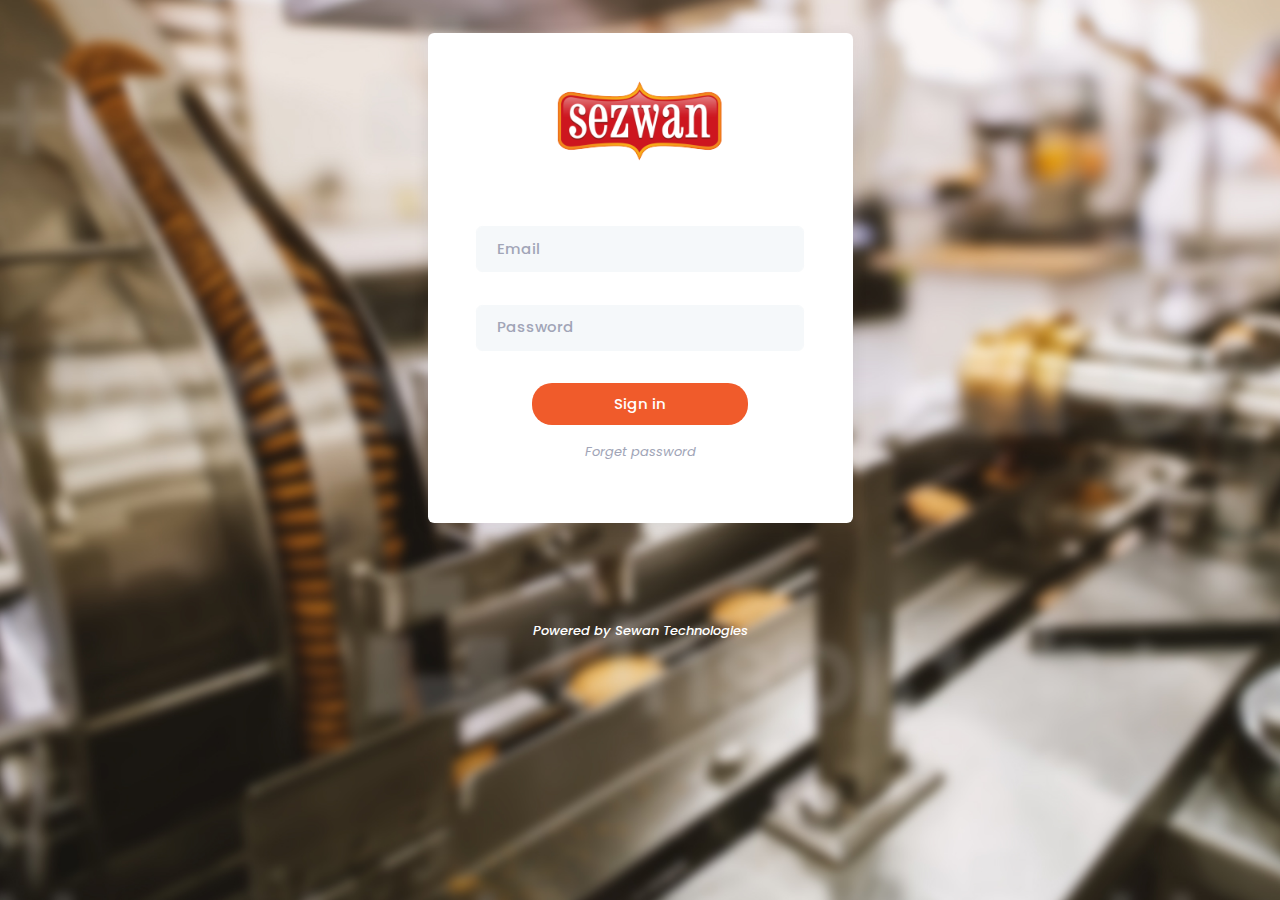
==== Index.html @ 839d055e "Add files via upload" ====
<!DOCTYPE html>
<html lang="en">
<head>
    <meta charset="utf-8" />
    <meta name="viewport" content="width=device-width, initial-scale=1.0" />
    <title>Sezwan Payroll</title>
    <link rel="stylesheet" href="https://fonts.googleapis.com/css?family=Poppins:300,400,500,600,700" />
    <link href="style.bundle.css" rel="stylesheet" />
    <link href="plugins.bundle.css" rel="stylesheet" />
    <link href="override.css" rel="stylesheet" />
    <link rel="stylesheet" href="https://cdnjs.cloudflare.com/ajax/libs/font-awesome/5.13.0/css/all.min.css">


    
</head>
<body>


    <div>
        <main role="main" class="pb-3">
          
<div class="d-flex flex-column flex-root">
    <!--begin::Authentication - Sign-in -->
    <div class="d-flex flex-column flex-column-fluid bgi-position-y-bottom position-x-center bgi-no-repeat bgi-size-contain bgi-attachment-fixed">
        <!--begin::Content-->
        <div class="d-flex flex-center flex-column flex-column-fluid p-10 pb-lg-20">
            <!--begin::Wrapper-->
            <div class="w-lg-425px bg-body rounded shadow-sm p-10 p-lg-15 mx-auto">
                <!--begin::Form-->
                <form class="form w-100" novalidate="novalidate" id="kt_sign_in_form" action="#">
                    <!--begin::Heading-->
                    <div class="text-center">
                        <!--begin::Logo-->
                             <a href="#">
                                <img src="Logo.png" class="h-80px" />
                            </a>
                        <!--end::Logo-->
                        
                    </div>
                    <!--begin::Heading-->
                    <!--begin::Input group-->
                    <div class="fv-row mb-10 pt-5">
                        <!--begin::Input-->
                        <input placeholder="Email" class="form-control form-control-lg form-control-solid" type="text" name="email" autocomplete="off" />
                        <!--end::Input-->
                    </div>
                    <!--end::Input group-->
                    <!--begin::Input group-->
                    <div class="fv-row mb-10">
                        <!--begin::Input-->
                        <input placeholder="Password" class="form-control form-control-lg form-control-solid" type="password" name="password" autocomplete="off" >
                        <!--end::Input-->
                    </div>
                    <!--end::Input group-->
                    <!--begin::Actions-->
                    <div class="text-center">
                        <!--begin::Submit button-->
                        <button type="submit" id="kt_sign_in_submit" class="btn btn-lg btn-primary mb-5" style="border-radius: 20px; padding:10px 25% 10px 25% !important;">
                            <span class="indicator-label">Sign in</span>
                            <span class="indicator-progress">
                                Please wait...
                                <span class="spinner-border spinner-border-sm align-middle ms-2"></span>
                            </span>
                        </button>
                        <p><a href="#"><i>Forget password</i></a></p>

                    </div>
                    <!--end::Actions-->
                </form>
                <!--end::Form-->
            </div>
            <!--end::Wrapper-->
        </div>
        <!--end::Content-->
        <!--begin::Footer-->
        <div class="d-flex flex-center flex-column-auto p-10">
            <!--begin::Links-->
            <div class="d-flex align-items-center fw-bold fs-6" >
                <p> <i style="color: #ffffff;">Powered by Sewan Technologies</i></p>
            </div>
            <!--end::Links-->
        </div>
        <!--end::Footer-->
    </div>
    <!--end::Authentication - Sign-in-->
</div>

        </main>
    </div>
    <script src="jquery.min.js"></script>
    <script src="bootstrap.bundle.min.js"></script>

<script src="scripts.bundle.js"></script>
<script src="plugins.bundle.js"></script>
<script src="general.js"></script>

</body>
</html>
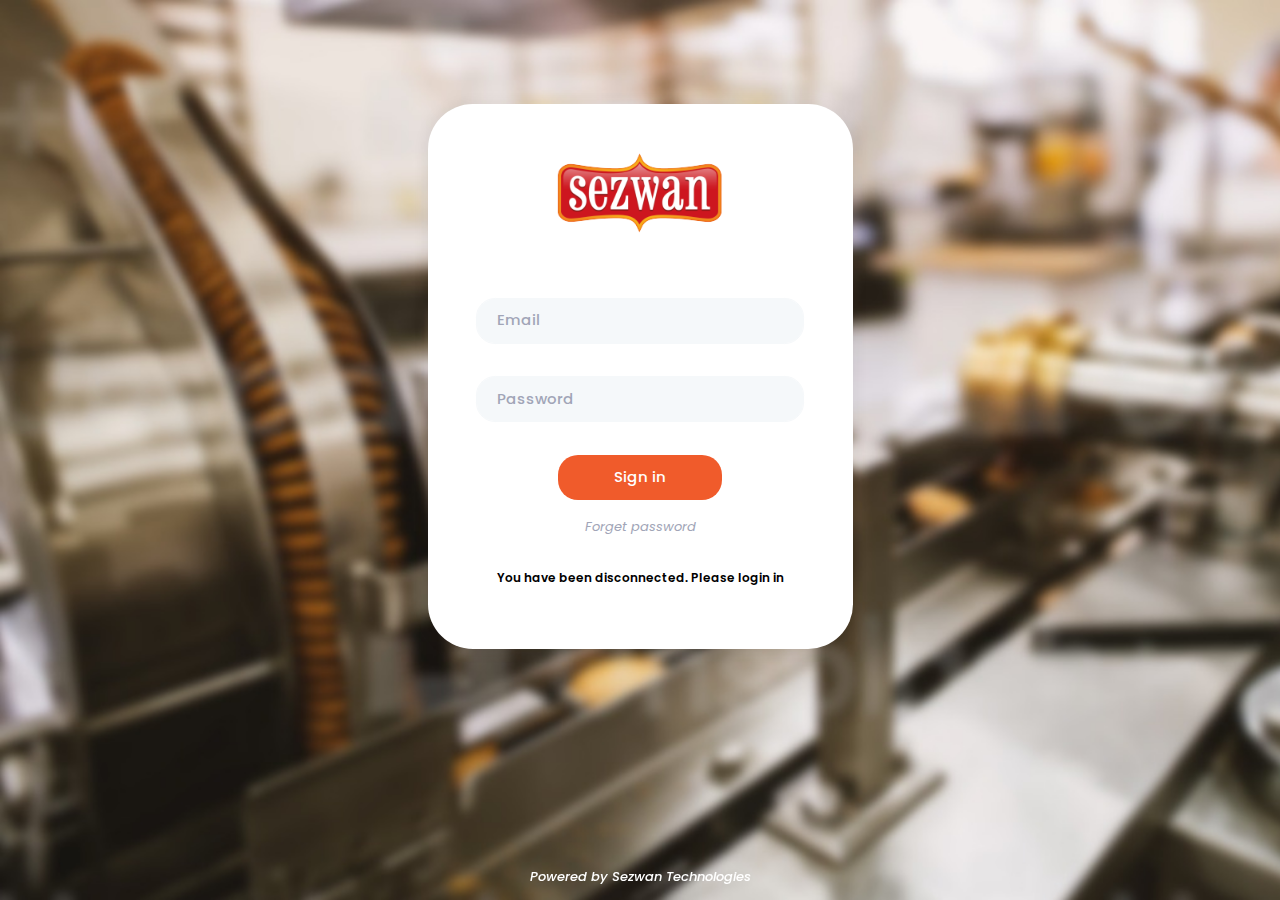
==== commit c547f0a1: "Second addition" ====
--- a/Index.html
+++ b/Index.html
@@ -3,7 +3,7 @@
 <head>
     <meta charset="utf-8" />
     <meta name="viewport" content="width=device-width, initial-scale=1.0" />
-    <title>Sezwan Payroll</title>
+    <title>ThinkWisePayroll</title>
     <link rel="stylesheet" href="https://fonts.googleapis.com/css?family=Poppins:300,400,500,600,700" />
     <link href="style.bundle.css" rel="stylesheet" />
     <link href="plugins.bundle.css" rel="stylesheet" />
@@ -16,16 +16,16 @@
 <body>
 
 
-    <div>
+    <div class="noscroll">
         <main role="main" class="pb-3">
           
-<div class="d-flex flex-column flex-root">
+<div class="d-flex flex-column flex-root maindv">
     <!--begin::Authentication - Sign-in -->
     <div class="d-flex flex-column flex-column-fluid bgi-position-y-bottom position-x-center bgi-no-repeat bgi-size-contain bgi-attachment-fixed">
         <!--begin::Content-->
-        <div class="d-flex flex-center flex-column flex-column-fluid p-10 pb-lg-20">
+        <div class="d-flex flex-center flex-column flex-column-fluid p-mob pb-lg-20 pd-center">
             <!--begin::Wrapper-->
-            <div class="w-lg-425px bg-body rounded shadow-sm p-10 p-lg-15 mx-auto">
+            <div class="w-lg-425px bg-body rounded shadow-sm p-mob p-lg-15 mx-auto">
                 <!--begin::Form-->
                 <form class="form w-100" novalidate="novalidate" id="kt_sign_in_form" action="#">
                     <!--begin::Heading-->
@@ -55,7 +55,7 @@
                     <!--begin::Actions-->
                     <div class="text-center">
                         <!--begin::Submit button-->
-                        <button type="submit" id="kt_sign_in_submit" class="btn btn-lg btn-primary mb-5" style="border-radius: 20px; padding:10px 25% 10px 25% !important;">
+                        <button type="submit" id="kt_sign_in_submit" class="btn btn-lg btn-primary mb-5" style="border-radius: 20px; width:50%;">
                             <span class="indicator-label">Sign in</span>
                             <span class="indicator-progress">
                                 Please wait...
@@ -63,6 +63,10 @@
                             </span>
                         </button>
                         <p><a href="#"><i>Forget password</i></a></p>
+
+                        <div>
+                            <p id="message">You have been disconnected. Please login in</p>
+                        </div>
 
                     </div>
                     <!--end::Actions-->
@@ -72,17 +76,19 @@
             <!--end::Wrapper-->
         </div>
         <!--end::Content-->
-        <!--begin::Footer-->
-        <div class="d-flex flex-center flex-column-auto p-10">
-            <!--begin::Links-->
-            <div class="d-flex align-items-center fw-bold fs-6" >
-                <p> <i style="color: #ffffff;">Powered by Sewan Technologies</i></p>
-            </div>
-            <!--end::Links-->
-        </div>
-        <!--end::Footer-->
+
     </div>
     <!--end::Authentication - Sign-in-->
+
+            <!--begin::Footer-->
+            <div class="d-flex flex-center flex-column-auto footerdv p-mob">
+                <!--begin::Links-->
+                <div class="d-flex align-items-center fw-bold fs-6" >
+                    <p> <i style="color: #ffffff;">Powered by Sezwan Technologies</i></p>
+                </div>
+                <!--end::Links-->
+            </div>
+            <!--end::Footer-->
 </div>
 
         </main>
--- a/style.bundle.css
+++ b/style.bundle.css
@@ -10657,7 +10657,7 @@
 }
 
 .rounded {
-  border-radius: 0.475rem !important;
+  border-radius: 3.45rem !important;
 }
 
 .rounded-0 {
--- a/override.css
+++ b/override.css
@@ -1,16 +1,60 @@
 ﻿body {
-    background-image: url(Login-Page.jpg);
+    background-image: url(loginback.jpeg);
     background-size: cover;
 }
 
+.noscroll{
+overflow-y: hidden;
+}
+.pd-center {
+    padding-top: 8rem !important;
+}
+
+.footerdv{
+    position: fixed;
+    bottom: 0;
+    width: 100%;
+    align-items: center;
+    align-content: center;
+}
+.form-control-lg 
+{
+    border-radius: 1.475rem !important;
+}
 @media only screen and (max-width: 1024px) and (max-height: 600px) {
     body {
         background-size: unset;
+    }
+    .p-mob {
+        padding: 1.5rem !important;
+    }
+
+}
+
+@media only screen and (max-width: 992px) {
+    body {
+        background-size: cover;
+    }
+    .p-mob {
+        padding: 2.5rem !important;
+    }
+
+    .pb-lg-20 {
+        padding-bottom: 5rem !important;
+        padding-top: 6.5rem !important;
     }
 }
 
 @media only screen and (max-height: 663px) {
     body {
-        background-size: unset;
+        background-size: cover;
     }
-}+}
+
+
+#message{
+    color: #000000;
+    font-size: 12px;
+    font-weight: 600;
+    padding-top: 20px;
+}
